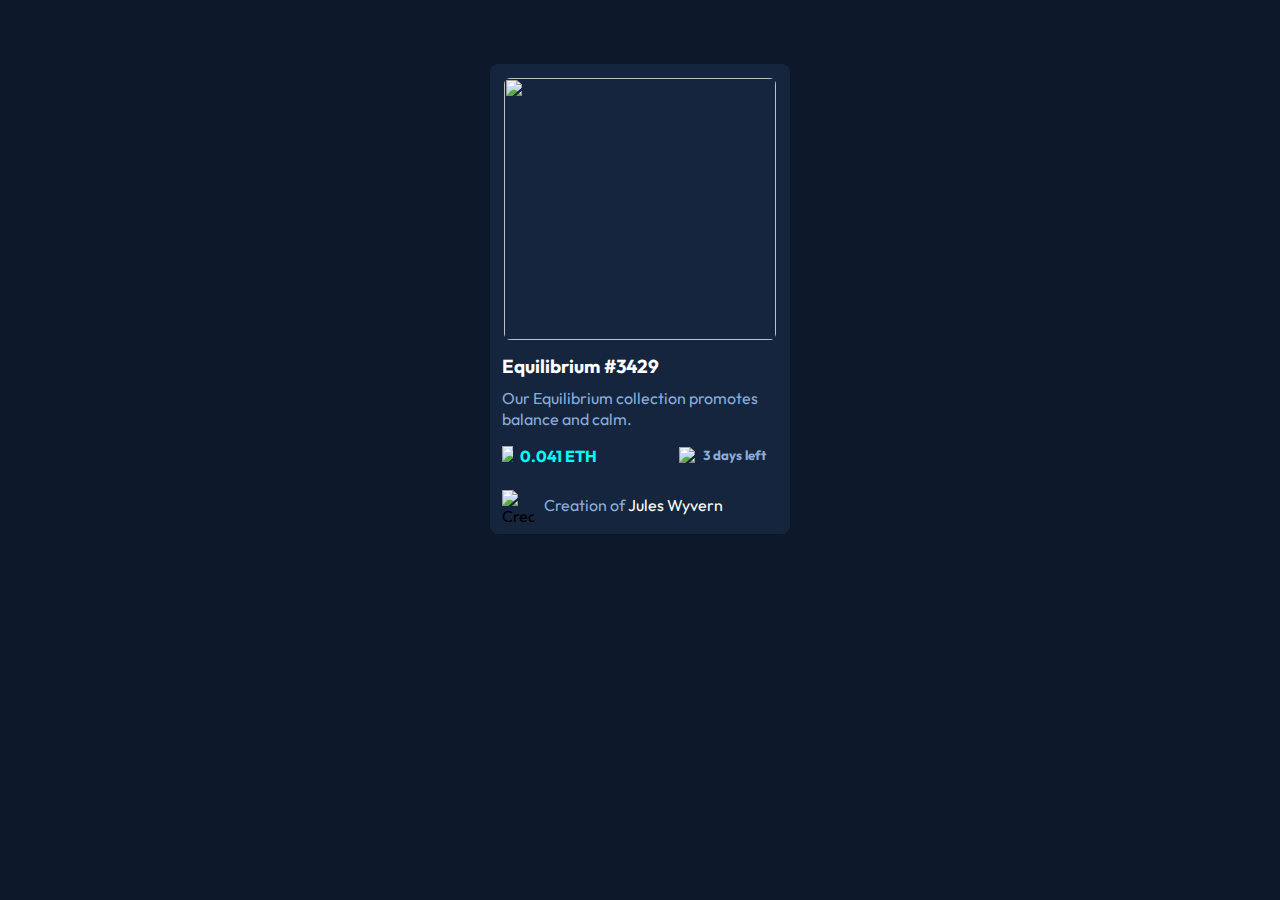
==== nft-preview-card-component-main/index.html @ 588723fd "frontendprojects commit" ====
<!DOCTYPE html>
<html lang="en">
<head>
  <meta charset="UTF-8">
  <meta name="viewport" content="width=device-width, initial-scale=1.0"> <!-- displays site properly based on user's device -->

  <link rel="icon" type="image/png" sizes="32x32" href="./images/favicon-32x32.png">
  <link rel="stylesheet" href="index.css">
  <title>Frontend Mentor | NFT preview card component</title>
</head>
<body>
      <div class="cardContainer">
       <div class="NFTcontainer">
        <img id="NFT_image" src="/images/image-equilibrium.jpg" alt="">
        <!-- <img src="/images/icon-view.svg" alt="" id="viewIcon"> -->
       </div>
         <div class="NFTdetails">
          <h3>Equilibrium #3429</h3>
          <p>Our Equilibrium collection promotes balance and calm.</p>
        </div>
        <div class="pricingContainer">
          <div class="box1">
            <img id="ethLogo" src="/images/icon-ethereum.svg" alt="eth logo">
            <h4>0.041 ETH</h4>
          </div>
         <div class="box2">
          <img id="time" src="/images/icon-clock.svg" alt="Timer">
          <h5>3 days left</h5>
         </div>
        </div> 
        <div class="creatorContainer">
            <img id="avatar" src="/images/image-avatar.png" alt="Creator's Avatar">
            <p id="Author">Creation of <span>Jules Wyvern</span></p>
          </div>
      </div>

  

</body>
</html>
---- nft-preview-card-component-main/index.css ----
@import url('https://fonts.googleapis.com/css2?family=Outfit:wght@300;400;600&display=swap');


*{
    margin:0;
    padding:0;
    box-sizing: border-box;
    font-family: 'Outfit', sans-serif;
}


:root{
        /* primary colours */
        --primaryColourA: hsl(215, 51%, 70%);
        --primaryColourB: hsl(178, 100%, 50%);

        /* neutral colours */
        --VeryDarkBlue1: hsl(217, 54%, 11%);
        --VeryDarkBlueCard: hsl(216, 50%, 16%);
        --VeryDarkBlueLine: hsl(215, 32%, 27%);
        --White: hsl(0, 0%, 100%);


        /* Typography */
        --fsForPara:18px
        --fontWeightlight: 300;
        --fontWeightMedium: 400;
        --fontWeightHeavy: 600;

}

body{
    background-color: var(--VeryDarkBlue1);
}


/* Styling for the card container  */

.cardContainer{
    width: 300px;
    height:470px;
    background-color: var(--VeryDarkBlueCard);
    margin:auto;
    margin-top: 4rem;
    border-top-left-radius: 0.5rem;
    border-bottom-left-radius: 0.5rem;
    border-top-right-radius: 0.5rem;
    border-bottom-right-radius: 0.5rem;
}
/* End of styling for the card container */

/* Styling for NFT container */

.NFTcontainer{
    /* border: 2px solid red; */
    width: 300px;
    height: 290px;
    padding: 0.9rem;

}

#NFT_image{
    width: 100%;
    height: 100%;
    border-top-left-radius: 0.4rem;
    border-bottom-left-radius: 0.4rem;
    border-top-right-radius: 0.4rem;
    border-bottom-right-radius: 0.4rem;
}

#NFT_image:hover{
    /* position: absolute; */
    background-color: var(--primaryColourB);
    background: url(/images/icon-view.svg);

}
/* End of NFT container styling */

/* NFT detail styling */

.NFTdetails{
    margin-left: 12px;
}

h3{
    color: var(--White);
    margin-bottom: 10px;
}
h3:hover{
    color: var(--primaryColourB);
}


p{
    color: var(--primaryColourA);
    font-size: var(--fsForPara);
    font-weight: var(--fontWeightHeavy);
    font-weight: var(--fontWeightMedium);
    line-height: 1.3;
    /* margin-bottom: 10px; */
}

/* End of NFT detail styling */

/* Price and timer container styling */

.pricingContainer{
    display:flex;
    justify-content:space-between ;
    align-items: center;
    margin-left: 12px;
    /* margin-bottom: 2rem; */
    padding-right: 1.5rem;
    margin-top: 1rem;
}


.box1{
    display: flex;
    gap: 7px;
}

.box2{
    display: flex;
    gap: 7px;
}

#ethLogo{
    height: 18px;
    width: 11px;
}

h4{
    color: var(--primaryColourB);
}

h5{
    color:var(--primaryColourA);
}

#time{
    height: 17px;
    width: 17px;
}

/* End of price and timer container styling */

/* Creator container styling */
.creatorContainer{
    display: inline-flex;
    justify-content: space-between;
    align-items: center;
    margin-left: 12px;
    border-color: var(--VeryDarkBlueLine);
    margin-right: 10px;
    /* border-top: 2px; */
    /* border-style: solid; */
    gap: 10px;
    margin-top: 1.5rem;
}

#avatar{
    width: 32px;
    height: 32px;
    /* padding: 1px; */

}

#author{
    padding: 15px;
}

span{
    color:var(--White)
}

span:hover{
    color: var(--primaryColourB);
}
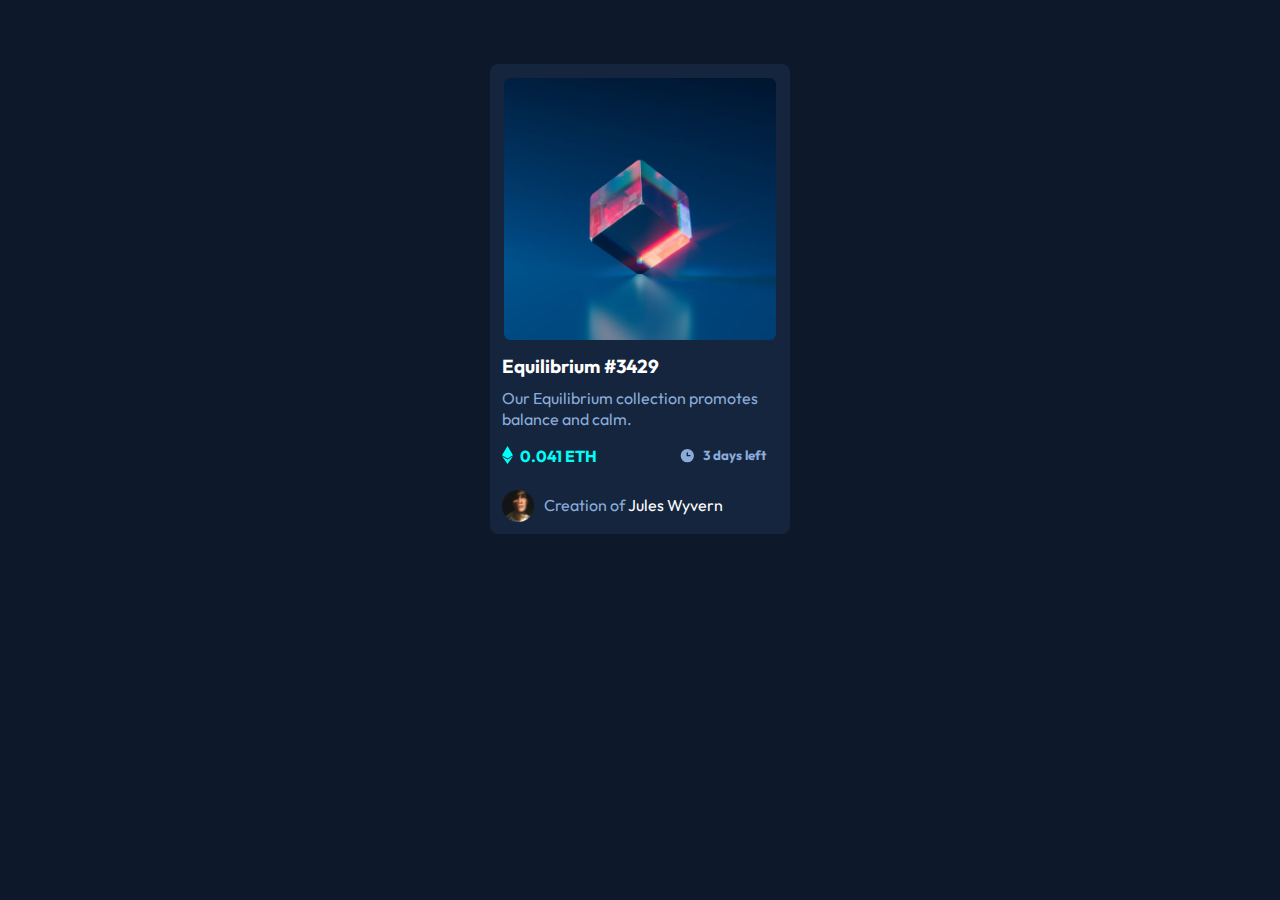
==== commit 1c757e19: "stage some changes" ====
--- a/nft-preview-card-component-main/index.html
+++ b/nft-preview-card-component-main/index.html
@@ -11,7 +11,7 @@
 <body>
       <div class="cardContainer">
        <div class="NFTcontainer">
-        <img id="NFT_image" src="/images/image-equilibrium.jpg" alt="">
+        <img id="NFT_image" src="/Assets/image-equilibrium.jpg" alt="">
         <!-- <img src="/images/icon-view.svg" alt="" id="viewIcon"> -->
        </div>
          <div class="NFTdetails">
@@ -20,16 +20,16 @@
         </div>
         <div class="pricingContainer">
           <div class="box1">
-            <img id="ethLogo" src="/images/icon-ethereum.svg" alt="eth logo">
+            <img id="ethLogo" src="/Assets/icon-ethereum.svg" alt="eth logo">
             <h4>0.041 ETH</h4>
           </div>
          <div class="box2">
-          <img id="time" src="/images/icon-clock.svg" alt="Timer">
+          <img id="time" src="../Assets/icon-clock.svg" alt="Timer">
           <h5>3 days left</h5>
          </div>
         </div> 
         <div class="creatorContainer">
-            <img id="avatar" src="/images/image-avatar.png" alt="Creator's Avatar">
+            <img id="avatar" src="/Assets/image-avatar.png" alt="Creator's Avatar">
             <p id="Author">Creation of <span>Jules Wyvern</span></p>
           </div>
       </div>
